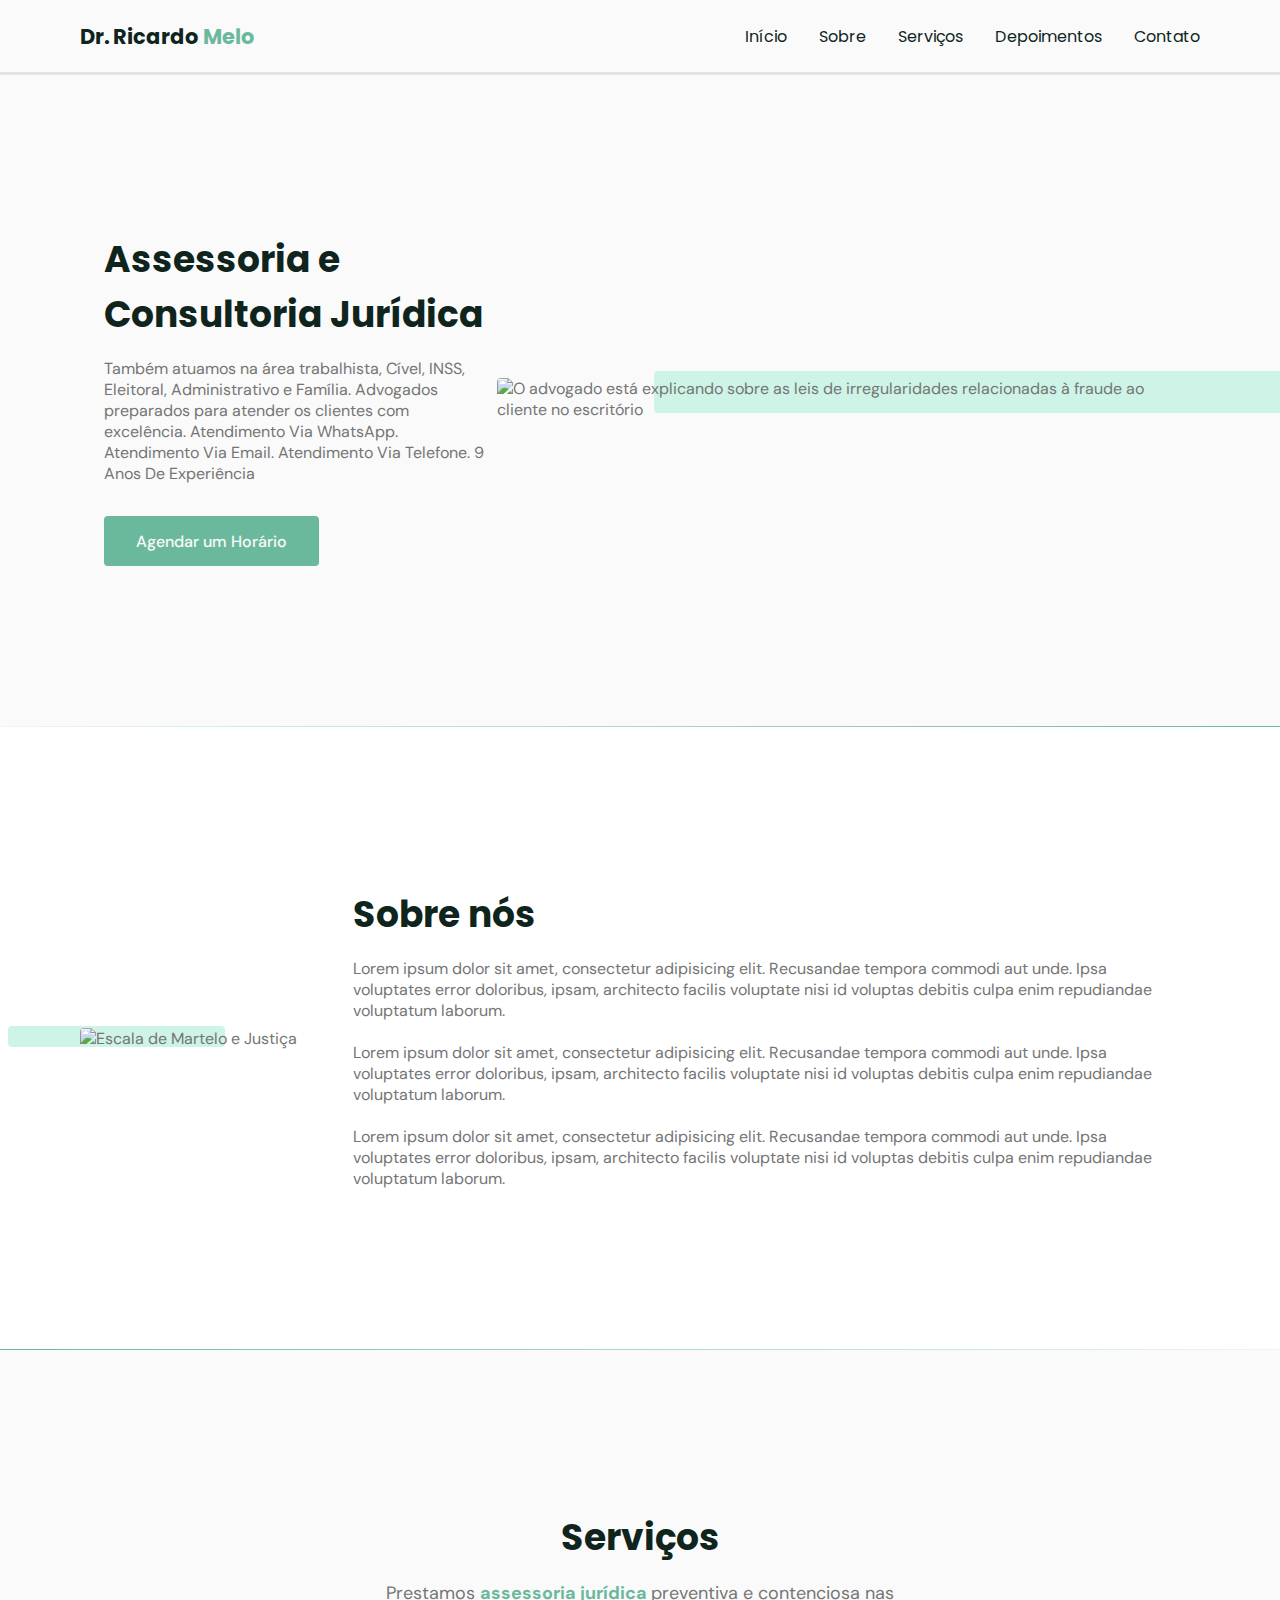
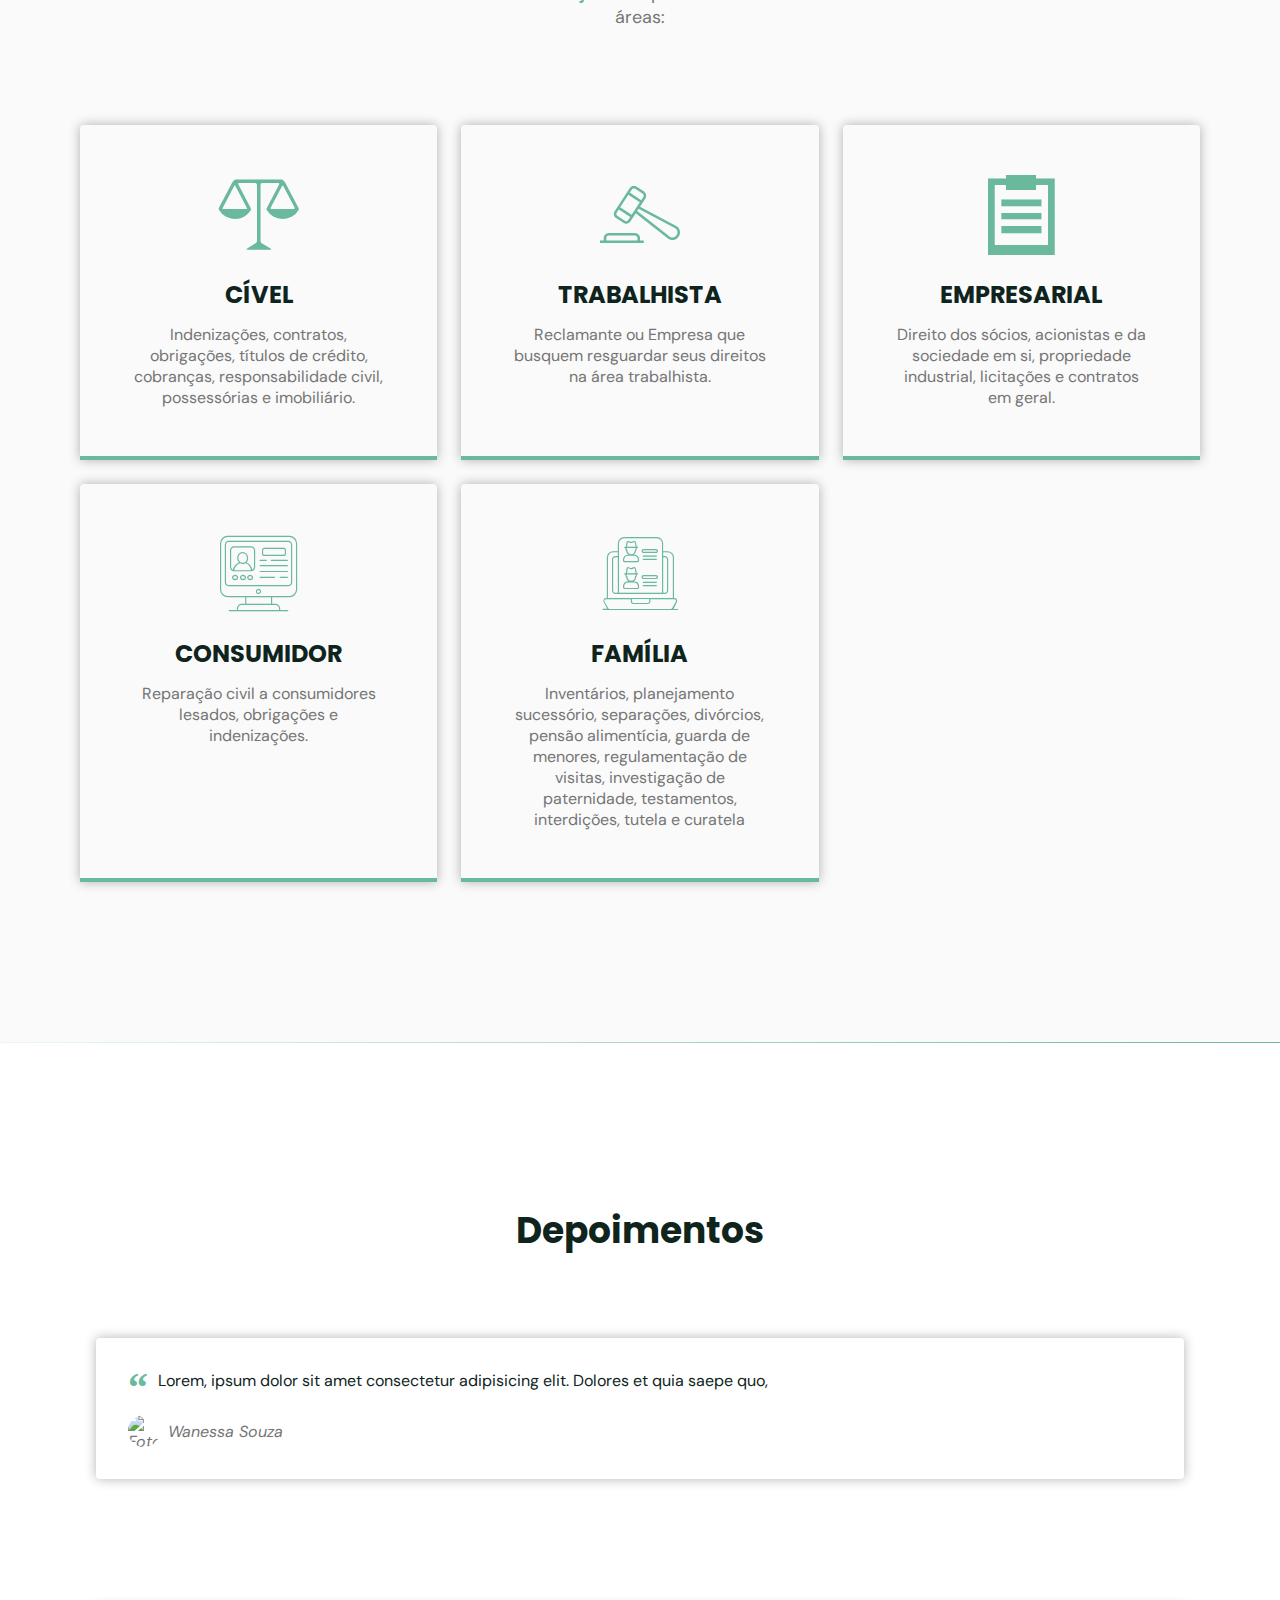
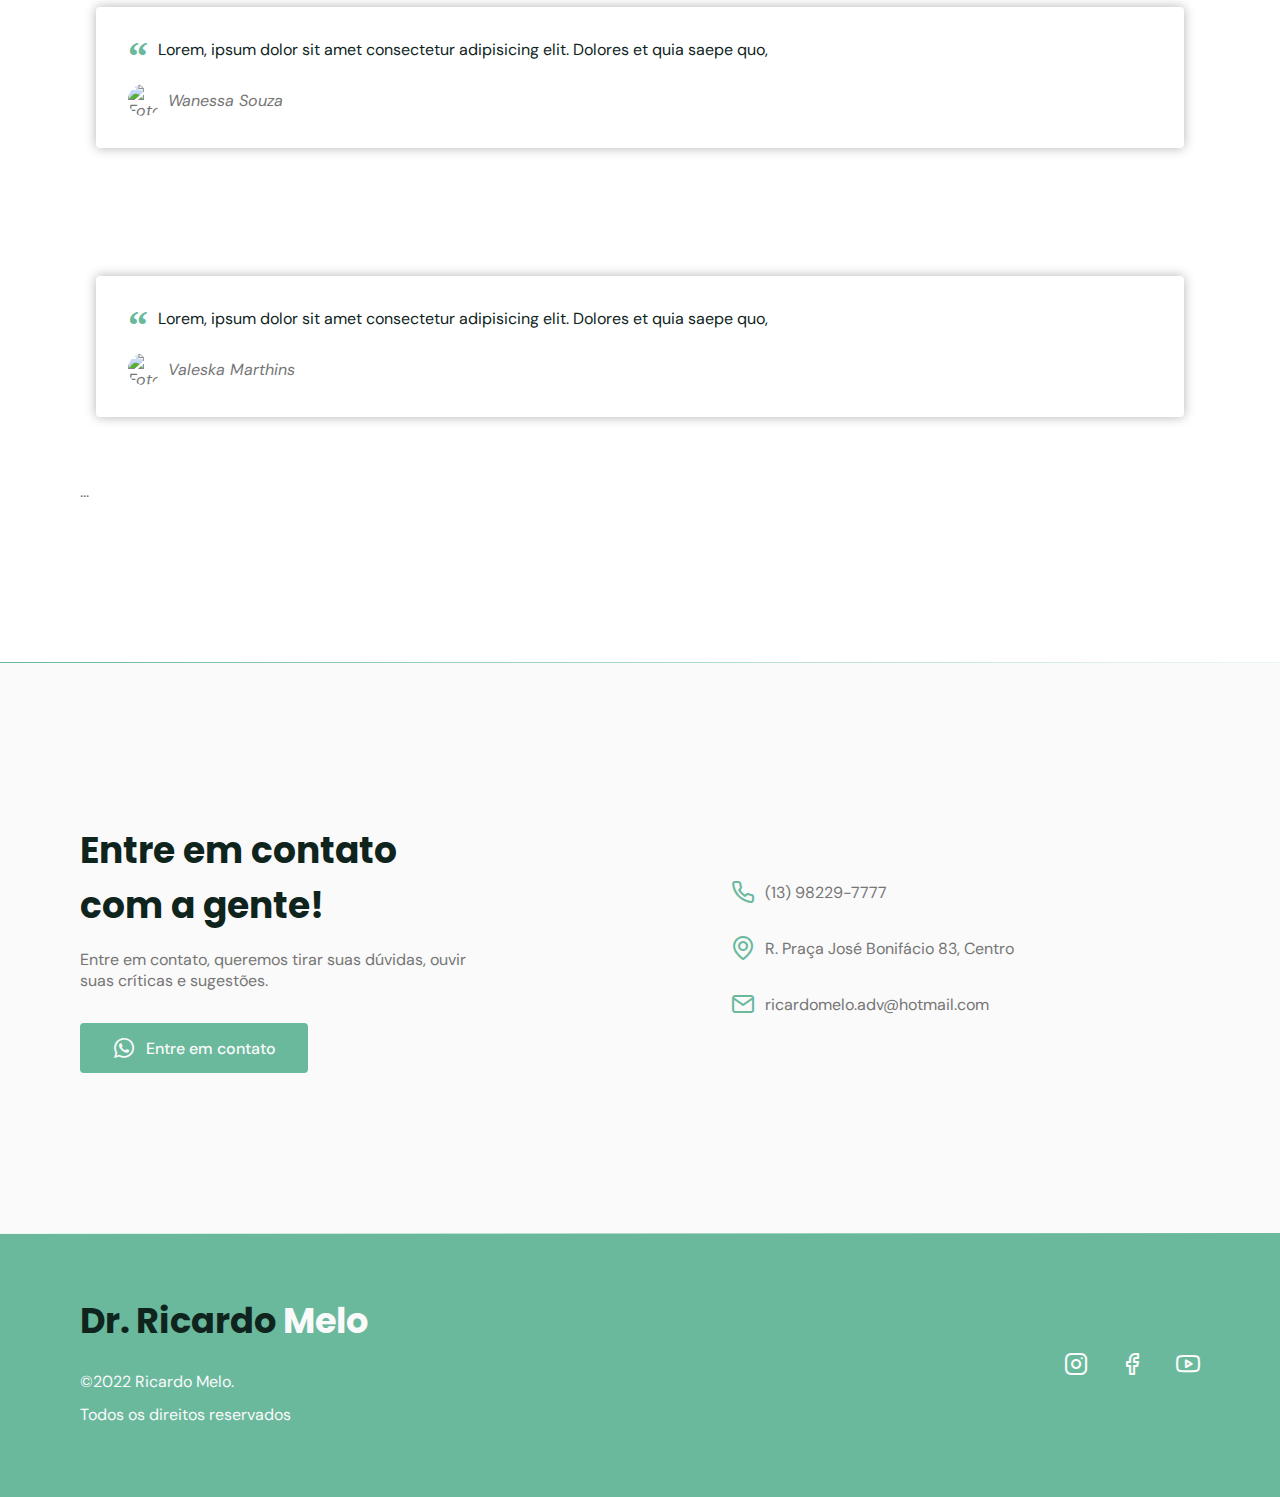
==== index.html @ 59ff0653 "Add files via upload" ====
<!DOCTYPE html>
<html lang="pt_BR">
  <head>
    <!-- PAGE INFO-->
    <meta charset="UTF-8" />
    <meta name="viewport" content="width=device-width, initial-scale=1.0" />
    <title>OriginSix</title>

    <!-- Icones-->
    <link rel="stylesheet" href="assets/fonts/style.css" />
    <!-- Swiper -->
    <link
      rel="stylesheet"
      href="https://unpkg.com/swiper@7/swiper-bundle.min.css"
    />

    <!-- STYLES-->
    <link rel="stylesheet" href="style.css" />

    <link rel="preconnect" href="https://fonts.googleapis.com" />
    <link rel="preconnect" href="https://fonts.gstatic.com" crossorigin />
    <link
      href="https://fonts.googleapis.com/css2?family=DM+Sans:wght@400;500;700&family=Poppins:wght@400;500;700&display=swap"
      rel="stylesheet"
    />
  </head>
  <body>
    <header id="header">
      <nav class="container">
        <a class="logo" href="#">Dr. Ricardo <span>Melo</span></a>

        <!-- Menu -->
        <div class="menu">
          <ul class="grid">
            <li><a class="title" href="#home">Início</a></li>
            <li><a class="title" href="#about">Sobre</a></li>
            <li><a class="title" href="#services">Serviços</a></li>
            <li><a class="title" href="#testimonials">Depoimentos</a></li>
            <li><a class="title" href="#contact">Contato</a></li>
          </ul>
        </div>
        <!-- /Menu -->
        <div class="toggle icon-menu"></div>
        <div class="toggle icon-close"></div>
      </nav>
    </header>

    <main>
      <!-- Home -->
      <section class="section" id="home">
        <div class="container grid">
          <div class="image">
            <img
              src="https://media.istockphoto.com/photos/lawyer-is-explaining-about-the-wrongdoing-laws-regarding-fraud-to-the-picture-id1277950504?b=1&k=20&m=1277950504&s=170667a&w=0&h=xmMna4esk3CGKFBbonKk7Xn38LrUFJ-baPp6uawPM3c="
              alt="O advogado está explicando sobre as leis de irregularidades relacionadas à fraude ao cliente no escritório"
            />
          </div>

          <div class="text">
            <h2 class="title">Assessoria e Consultoria Jurídica</h2>

            <p>
              Também atuamos na área trabalhista, Cível, INSS, Eleitoral,
              Administrativo e Família. Advogados preparados para atender os
              clientes com excelência. Atendimento Via WhatsApp. Atendimento Via
              Email. Atendimento Via Telefone. 9 Anos De Experiência
            </p>
            <a class="button" href="#">Agendar um Horário</a>
          </div>
        </div>
      </section>
      <div class="divider-1"></div>

      <!-- About -->
      <section class="section" id="about">
        <div class="container grid">
          <!-- .image+.text>h2.title+p*3-->
          <div class="image">
            <img
              src="https://media.istockphoto.com/photos/gavel-and-justice-scale-picture-id1294453859?b=1&k=20&m=1294453859&s=170667a&w=0&h=z0QjssxChntu-RgAKOS6O7OZZZ8gpH-h8ZsOAzASROI="
              alt="Escala de Martelo e Justiça"
            />
          </div>
          <div class="text">
            <h2 class="title">Sobre nós</h2>
            <p>
              Lorem ipsum dolor sit amet, consectetur adipisicing elit.
              Recusandae tempora commodi aut unde. Ipsa voluptates error
              doloribus, ipsam, architecto facilis voluptate nisi id voluptas
              debitis culpa enim repudiandae voluptatum laborum.
            </p>

            <br />
            <p>
              Lorem ipsum dolor sit amet, consectetur adipisicing elit.
              Recusandae tempora commodi aut unde. Ipsa voluptates error
              doloribus, ipsam, architecto facilis voluptate nisi id voluptas
              debitis culpa enim repudiandae voluptatum laborum.
            </p>
            <br />
            <p>
              Lorem ipsum dolor sit amet, consectetur adipisicing elit.
              Recusandae tempora commodi aut unde. Ipsa voluptates error
              doloribus, ipsam, architecto facilis voluptate nisi id voluptas
              debitis culpa enim repudiandae voluptatum laborum.
            </p>
          </div>
        </div>
      </section>
      <div class="divider-2"></div>

      <!-- Services -->
      <section class="section" id="services">
        <div class="container grid">
          <header>
            <h2 class="title">Serviços</h2>

            <p class="subtitle">
              Prestamos <strong> assessoria jurídica </strong>
              preventiva e contenciosa nas áreas:
            </p>
          </header>
          <div class="cards grid">
            <div class="card">
              <i class="icon-lawyer_judge_justice_law_legal_icon"></i>
              <h3 class="title">CÍVEL</h3>
              <p>
                Indenizações, contratos, obrigações, títulos de crédito,
                cobranças, responsabilidade civil, possessórias e imobiliário.
              </p>
            </div>

            <div class="card">
              <i class="icon-bid_analysis_business_finance_law_icon"></i>
              <h3 class="title">TRABALHISTA</h3>
              <p>
                Reclamante ou Empresa que busquem resguardar seus direitos na
                área trabalhista.
              </p>
            </div>
            <div class="card">
              <i class="icon-canon_guideline_law_order_regulation_icon"></i>
              <h3 class="title">EMPRESARIAL</h3>
              <p>
                Direito dos sócios, acionistas e da sociedade em si, propriedade
                industrial, licitações e contratos em geral.
              </p>
            </div>
            <div class="card">
              <i class="icon-monitor_desktop_lcd_icon"></i>
              <h3 class="title">CONSUMIDOR</h3>
              <p>
                Reparação civil a consumidores lesados, obrigações e
                indenizações.
              </p>
            </div>
            <div class="card">
              <i class="icon-print_printing_device_icon"></i>
              <h3 class="title">FAMÍLIA</h3>
              <p>
                Inventários, planejamento sucessório, separações, divórcios,
                pensão alimentícia, guarda de menores, regulamentação de
                visitas, investigação de paternidade, testamentos, interdições,
                tutela e curatela
              </p>
            </div>
          </div>
        </div>
      </section>
      <div class="divider-1"></div>

      <!-- Testimonials -->
      <section class="section" id="testimonials">
        <div class="container">
          <header>
            <h2 class="title">Depoimentos</h2>
          </header>

          <div class="testimonials swiper-container">
            <div class="swiper-wrapper">
              <!-- swiper-slide 1-->
              <div class="testimonial swiper-slide">
                <blockquote>
                  <p>
                    <span>&ldquo;</span>Lorem, ipsum dolor sit amet consectetur
                    adipisicing elit. Dolores et quia saepe quo,
                  </p>
                  <cite
                    ><img
                      src="https://randomuser.me/api/portraits/women/15.jpg"
                      alt="Foto da Wanessa Souza"
                    />Wanessa Souza</cite
                  >
                </blockquote>
              </div>
              <!-- swiper-slide 2-->
              <div class="testimonial swiper-slide">
                <blockquote>
                  <p>
                    <span>&ldquo;</span>Lorem, ipsum dolor sit amet consectetur
                    adipisicing elit. Dolores et quia saepe quo,
                  </p>
                  <cite
                    ><img
                      src="https://randomuser.me/api/portraits/women/20.jpg"
                      alt="Foto da Wanessa Souza"
                    />Wanessa Souza</cite
                  >
                </blockquote>
              </div>
              <!-- swiper-slide 3-->
              <div class="testimonial swiper-slide">
                <blockquote>
                  <p>
                    <span>&ldquo;</span>Lorem, ipsum dolor sit amet consectetur
                    adipisicing elit. Dolores et quia saepe quo,
                  </p>
                  <cite
                    ><img
                      src="https://randomuser.me/api/portraits/women/88.jpg"
                      alt="Foto da Valeska Marthins"
                    />Valeska Marthins</cite
                  >
                </blockquote>
              </div>
            </div>
            <!-- swiper-pagination-->
            <div class="swiper-pagination">...</div>
          </div>
        </div>
      </section>
      <div class="divider-2"></div>

      <!-- Contact -->
      <section class="section" id="contact">
        <div class="container grid">
          <div class="text">
            <h2 class="title">Entre em contato com a gente!</h2>
            <p>
              Entre em contato, queremos tirar suas dúvidas, ouvir suas críticas
              e sugestões.
            </p>
            <a
              href="https://api.whatsapp.com/send?phone=+5513982297777&text=Oi! Gostaria de agendar um horário"
              class="button"
              target="_blank"
            >
              <i class="icon-whatsapp"></i>Entre em contato</a
            >
          </div>

          <div class="links">
            <ul class="grid">
              <li><i class="icon-phone"></i>(13) 98229-7777</li>
              <li>
                <i class="icon-map-pin"></i>R. Praça José Bonifácio 83, Centro
              </li>
              <li><i class="icon-mail"></i>ricardomelo.adv@hotmail.com</li>
            </ul>
          </div>
        </div>
      </section>
      <div class="divider-1"></div>
    </main>
    <footer class="section">
      <div class="container grid">
        <!-- brand -->
        <div class="brand">
          <a class="logo logo-alt" href="#home"
            >Dr. Ricardo <span>Melo</span></a
          >
          <p>©2022 Ricardo Melo.</p>
          <p>Todos os direitos reservados</p>
        </div>

        <!-- social -->
        <div class="social grid">
          <a href="https://www.instagram.com" target="_brank"
            ><i class="icon-instagram"></i></a
          ><a href="https://www.facebook.com" target="_brank"
            ><i class="icon-facebook"></i></a
          ><a href="https://www.youtube.com" target="_brank"
            ><i class="icon-youtube"></i
          ></a>
        </div>
      </div>
    </footer>

    <a href="#home" class="back-to-top"><i class="icon-map-pin"></i></a>

    <!-- Swiper js-->
    <script src="https://unpkg.com/swiper@7/swiper-bundle.min.js"></script>
    <!-- Scrollreveal js-->
    <script src="https://unpkg.com/scrollreveal"></script>
    <!-- Main.js -->
    <script src="main.js"></script>
  </body>
</html>
---- assets/fonts/style.css ----
@font-face {
  font-family: 'icomoon';
  src:  url('fonts/icomoon.eot?lznzy4');
  src:  url('fonts/icomoon.eot?lznzy4#iefix') format('embedded-opentype'),
    url('fonts/icomoon.ttf?lznzy4') format('truetype'),
    url('fonts/icomoon.woff?lznzy4') format('woff'),
    url('fonts/icomoon.svg?lznzy4#icomoon') format('svg');
  font-weight: normal;
  font-style: normal;
  font-display: block;
}

[class^="icon-"], [class*=" icon-"] {
  /* use !important to prevent issues with browser extensions that change fonts */
  font-family: 'icomoon' !important;
  speak: never;
  font-style: normal;
  font-weight: normal;
  font-variant: normal;
  text-transform: none;
  line-height: 1;

  /* Better Font Rendering =========== */
  -webkit-font-smoothing: antialiased;
  -moz-osx-font-smoothing: grayscale;
}

.icon-phone:before {
  content: "\e900";
}
.icon-lawyer_judge_justice_law_legal_icon:before {
  content: "\e901";
}
.icon-bid_analysis_business_finance_law_icon:before {
  content: "\e902";
}
.icon-canon_guideline_law_order_regulation_icon:before {
  content: "\e903";
}
.icon-monitor_desktop_lcd_icon:before {
  content: "\e904";
}
.icon-print_printing_device_icon:before {
  content: "\e905";
}
.icon-close:before {
  content: "\e906";
}
.icon-facebook:before {
  content: "\e907";
}
.icon-instagram:before {
  content: "\e908";
}
.icon-mail:before {
  content: "\e909";
}
.icon-map-pin:before {
  content: "\e90a";
}
.icon-menu:before {
  content: "\e90b";
}
.icon-whatsapp:before {
  content: "\e90c";
}
.icon-youtube:before {
  content: "\e90d";
}
---- style.css ----
/*=================== RESET =====================*/
* {
  margin: 0;
  padding: 0;
  box-sizing: border-box;
}
ul {
  list-style: none;
}

a {
  text-decoration: none;
}

img {
  width: 100%;
  height: auto;
}

/*===================Variables =====================*/
:root {
  --header-height: 4.5rem;

  /* colors */
  --hue: 159;
  /* HSL color mode */
  --base-color: hsl(var(--hue) 36% 57%);
  --base-color-second: hsl(var(--hue) 65% 88%);
  --base-color-alt: hsl(var(--hue) 57% 53%);
  --title-color: hsl(var(--hue) 41% 10%);
  --text-color: hsl(0 0% 46%);
  --text-color-light: hsl(0 0% 98%);
  --body-color: hsl(0 0% 98%);
  /* Fonts */
  --title-font-size: 1.875rem;
  --subtitle-font-size: 1rem;
  --title-font: 'Poppins', sans-serif;
  --body-font: 'Dm Sans', sans-serif;
}

/*=================== BASE =====================*/
html {
  scroll-behavior: smooth;
}

body {
  font: 400 1rem var(--body-font);
  background: var(--body-color);
  color: var(--text-color);
  -webkit-font-smoothing: antialiased;
}

.title {
  font: 700 var(--title-font-size) var(--title-font);
  color: var(--title-color);
  -webkit-font-smoothing: auto;
}

.button {
  background-color: var(--base-color);
  color: var(--text-color-light);
  height: 3.5rem;
  display: inline-flex;
  align-items: center;
  padding: 0 2rem;
  border-radius: 0.25rem;
  font: 500 1rem var(--body-font);
  transition: background 0.3s;
}

.button:hover {
  background: var(--base-color-alt);
}

.divider-1 {
  height: 1px;
  background: linear-gradient(
    270deg,
    hsla(var(--hue), 36%, 57%, 1),
    hsla(var(--hue), 65%, 88%, 0.34)
  );
}

.divider-2 {
  height: 1px;
  background: linear-gradient(
    270deg,
    hsla(var(--hue), 65%, 88%, 0.34),
    hsla(var(--hue), 36%, 57%, 1)
  );
}

/*=================== LAYOUT =====================*/
.container {
  margin-left: 1.5rem;
  margin-right: 1.5rem;
}

.grid {
  display: grid;
  gap: 2rem;
}

.section {
  padding: calc(5rem + var(--header-height)) 0;
}

.section .title {
  margin-bottom: 1rem;
}

.section .subtitle {
  font-size: var(--subtitle-font-size);
}

.section header {
  margin-bottom: 4rem;
}

.section header strong {
  color: var(--base-color);
}

#header {
  border-bottom: 3px solid #e4e4e4;
  margin-bottom: 2rem;
  display: flex;
  width: 100%;
  top: 0;
  left: 0;

  position: fixed;
  z-index: 100;
  background-color: var(--body-color);
}

#header.scroll {
  transition: 0.3s;
  /* background: var(--base-color);*/
  box-shadow: 1px 1px 12px rgba(0, 0, 0, 0.3);
}
/*
#header.scroll .logo span {
  color: white;
}
#header.scroll .icon-menu {
  color: white;
} */

/*=================== LOGO =====================*/
.logo {
  font: 700 1.31rem var(--title-font);
  color: var(--title-color);
}

.logo span {
  color: var(--base-color);
}

.logo-alt span {
  color: var(--body-color);
}

/*=================== NAVEGATION =====================*/
nav {
  height: var(--header-height);
  display: flex;
  align-items: center;
  justify-content: space-between;
  width: 100%;
}

nav ul li {
  text-align: center;
}

nav ul li a {
  transition: color 0.2s;
  position: relative;
}

nav ul li a:hover,
nav ul li a.active {
  color: var(--base-color);
}

nav ul li a::after {
  content: '';
  width: 0%;
  height: 2px;

  background: var(--base-color);
  position: absolute;
  left: 0;
  bottom: -1.5rem;
  transition: width 0.2s;
}

nav ul li a:hover::after,
nav ul li a.active::after {
  width: 100%;
}

nav .menu {
  opacity: 0;
  visibility: hidden;
  top: -20rem;
  transition: 0.2s;
}

nav .menu ul {
  display: none;
}

/* ==== mostrar menu */
nav.show .menu {
  opacity: 1;
  visibility: visible;

  background: var(--body-color);

  height: 100vh;
  width: 100vw;

  position: fixed;
  top: 0;
  left: 0;
  display: grid;
  place-content: center;
}

nav.show .menu ul {
  display: grid;
}

nav.show ul.grid {
  gap: 4rem;
}

/* ==== toggle Menu ====*/

.toggle {
  color: var(--base-color);
  font-size: 1.5rem;
  cursor: pointer;
}

nav .icon-close {
  visibility: hidden;
  opacity: 0;

  position: absolute;
  top: -1.5rem;
  right: 1.5rem;
  transition: 0.2s;
}

nav.show div.icon-close {
  visibility: visible;
  opacity: 1;
  top: 1.5rem;
}

/*=================== HOME =====================*/
#home {
  overflow: hidden;
}

#home .container {
  margin: 0;
}

#home .image {
  position: relative;
}

#home .image::before {
  content: '';
  height: 100%;
  width: 100%;
  background: var(--base-color-second);
  position: absolute;
  top: -16.8%;
  left: 16.8%;
  z-index: 0;
}

#home .image img {
  position: relative;
  right: 2.93rem;
}
#home .image img,
#home .image::before {
  border-radius: 0.25rem;
}
#home .text {
  margin-left: 1.5rem;
  margin-right: 1.5rem;
  text-align: center;
}

#home .text h1 {
  margin-bottom: 1rem;
}
#home .text p {
  margin-bottom: 2rem;
  max-width: 100%;
}

/*=================== About =====================*/
#about {
  background: white;
}

#about .container {
  margin: 0;
}

#about .image {
  position: relative;
}

#about .image::before {
  content: '';
  height: 100%;
  width: 100%;
  background: var(--base-color-second);
  position: absolute;
  top: -8.3%;
  left: -33%;
  z-index: 0;
}

#about .image img {
  position: relative;
}
#about .image img,
#about .image::before {
  border-radius: 0.25rem;
}
#about .text {
  margin-left: 1.5rem;
  margin-right: 1.5rem;
}

/*=================== SERVICES =====================*/

.cards.grid {
  gap: 1.5rem;
}

.card {
  padding: 3.625rem 2rem;
  box-shadow: 0px 0px 12px rgba(0, 0, 0, 0.3);
  border-bottom: 0.25rem solid var(--base-color);
  border-radius: 0.25rem 0.25rem 0 0;
  text-align: center;
}

.card i {
  display: block;
  margin-bottom: 1.5rem;
  font-size: 5rem;
  color: var(--base-color);
}

.card .title {
  font-size: 1.5rem;
  margin-bottom: 0.75rem;
}

/*=================== TESTIMONIALS =====================*/
#testimonials {
  background: white;
}

#testimonials .container {
  margin-left: 0;
  margin-right: 0;
}

#testimonials header {
  margin-left: 1.5rem;
  margin-right: 1.5rem;
  margin-bottom: 0;
}

#testimonials blockquote {
  padding: 2rem;
  box-shadow: 0px 0px 12px rgba(0, 0, 0, 0.3);
  border-radius: 0.25rem;
}

#testimonials blockquote p {
  position: relative;
  text-indent: 1.873rem;
  margin-bottom: 1.5rem;
  color: var(--title-color);
}

#testimonials blockquote p span {
  font: 700 2.5rem serif;
  position: absolute;
  top: -0.375rem;
  left: -1.873rem;
  color: var(--base-color);
}

#testimonials cite {
  display: flex;
  align-items: center;
}

#testimonials cite img {
  width: 2rem;
  height: 2rem;
  object-fit: cover;
  clip-path: circle();
  margin-right: 0.5rem;
}

/* Swiper*/
.swiper-slide {
  height: auto;
  padding: 4rem 1rem;
}

.swiper-pagination {
}

.swiper-pagination-bullet {
  width: 0.75rem;
  height: 0.75rem;
}

.swiper-pagination-bullet-active {
  background: var(--base-color);
}

/*=================== CONTACTS =====================*/
#contact .grid {
  gap: 4rem;
}
#contact .text p {
  margin-bottom: 2rem;
}

#contact .button i,
#contact ul li i {
  font-size: 1.5rem;
  margin-right: 0.625rem;
}

#contact ul.grid {
  gap: 2rem;
}

#contact ul li {
  display: flex;
  align-items: center;
}

#contact ul li i {
  color: var(--base-color);
}

/*=================== FOOTER =====================*/
footer {
  background: var(--base-color);
}

footer.section {
  padding: 4rem 0;
}
footer .logo {
  display: inline-block;
  margin-bottom: 1.5rem;
}

footer .brand p {
  color: var(--text-color-light);
  margin-bottom: 0.75rem;
}

footer i {
  font-size: 1.5rem;
  color: var(--text-color-light);
}
footer .social {
  grid-auto-flow: column;
  width: fit-content;
}
footer .social a {
  display: inline-block;
  transition: 0.3s;
}

footer .social a:hover {
  transform: translateY(-8px);
}

/*=================== back-to-top =====================*/
.back-to-top {
  background: var(--base-color);
  position: fixed;
  right: 1rem;
  bottom: 3.5rem;

  padding: 0.5rem;
  color: var(--text-color-light);
  clip-path: circle();
  font-size: 1.5rem;

  line-height: 0;

  opacity: 0;
  visibility: hidden;
  transition: 0.3s;

  transform: translateY(100%);
}
.back-to-top.show {
  visibility: visible;
  opacity: 1;
  transform: translateY(0);
}
/* ============ MEDIA QUERIES============*/
/* extra large devices : 1200px>*/
@media (min-width: 1200px) {
  .container {
    max-width: 1120px;
    margin-left: auto;
    margin-right: auto;
  }

  .section {
    padding: 10rem 0;
  }

  .section header,
  #testimonials header {
    max-width: 32rem;
    text-align: center;
    margin-left: auto;
    margin-right: auto;
  }

  .button {
    height: 3.1256rem;
  }
  nav .menu {
    opacity: 1;
    visibility: visible;
    top: 0;
  }

  nav .menu ul {
    display: flex;
    gap: 2rem;
  }

  nav .menu ul li a.title {
    font: 400 1rem var(--title-font);
    -webkit-font-smoothing: antialiased;
  }

  nav .menu ul li a.title.active {
    font-weight: bold;
    -webkit-font-smoothing: auto;
  }

  nav .icon-menu {
    display: none;
  }
  /* ajustando home */
  main {
    margin-top: var(--header-height);
  }

  /* ajustando home */
  #home .image {
    order: 1;
  }
  #home .text {
    order: 0;
    max-width: 24rem;
    text-align: left;
  }
  #home .container {
    grid-auto-flow: column;
    justify-content: space-between;
    margin: 0 auto;
    align-items: center;
  }

  /* ajustando about */
  #about .container {
    margin: 0 auto;
    grid-auto-flow: column;
    justify-content: space-between;
    align-items: center;
  }

  /* ajustando services */
  .cards {
    grid-template-columns: 1fr 1fr 1fr;
  }

  .card {
    padding: 3rem;
  }

  /* ajudtando testimonials */
  #testimonials .container {
    margin-left: auto;
    margin-right: auto;
  }

  /* ajudtando Contact */
  #contact .container {
    grid-auto-flow: column;
    align-items: center;
  }

  #contact .text {
    max-width: 25rem;
  }

  footer.section {
    padding: 3.75rem 0;
  }

  footer .container {
    grid-auto-flow: column;
    align-items: center;
    justify-content: space-between;
  }

  footer .logo {
    font-size: 2.2rem;
  }
}
/*large devices: 1023px>*/

/*large devices: 992px>*/
@media (min-width: 992px) {
  :root {
    --title-font-size: 2.25rem;
    --subtitle-font-size: 1.125rem;
  }
}
/* medium devices: 767>*/
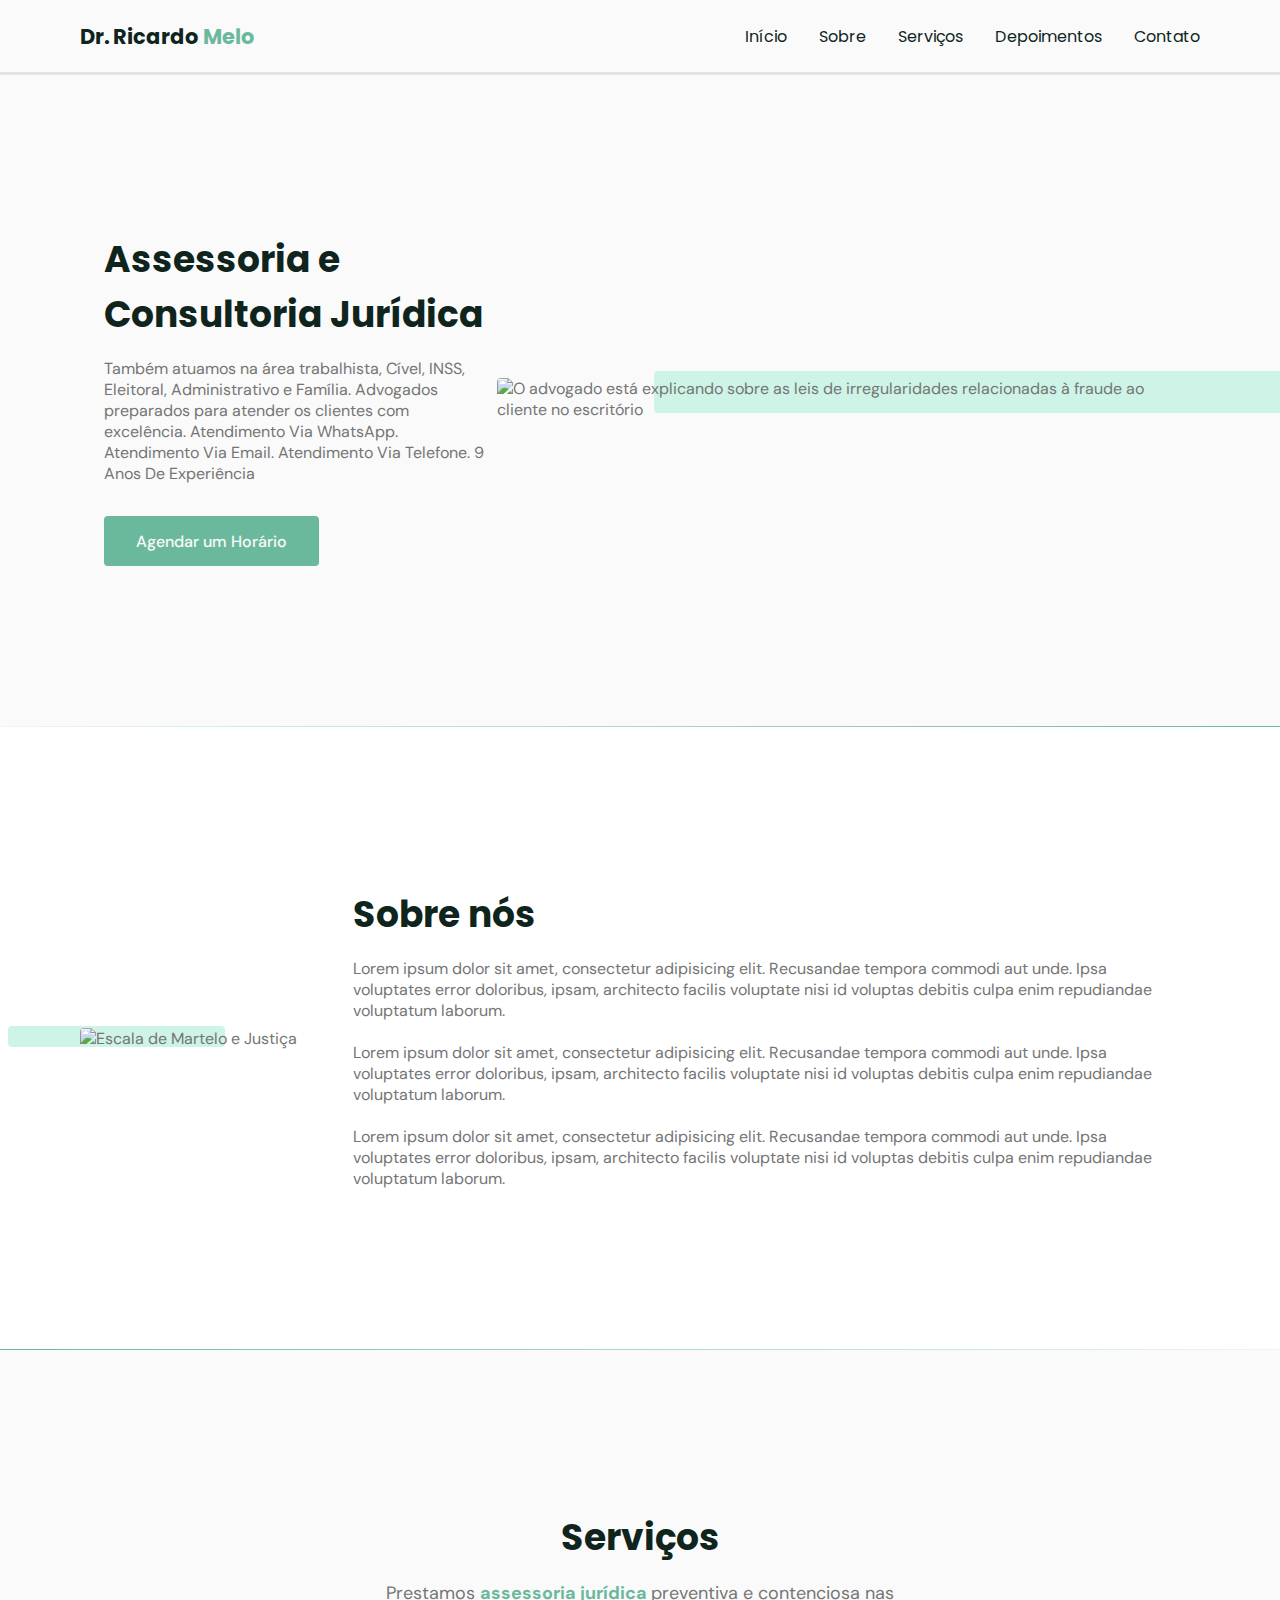
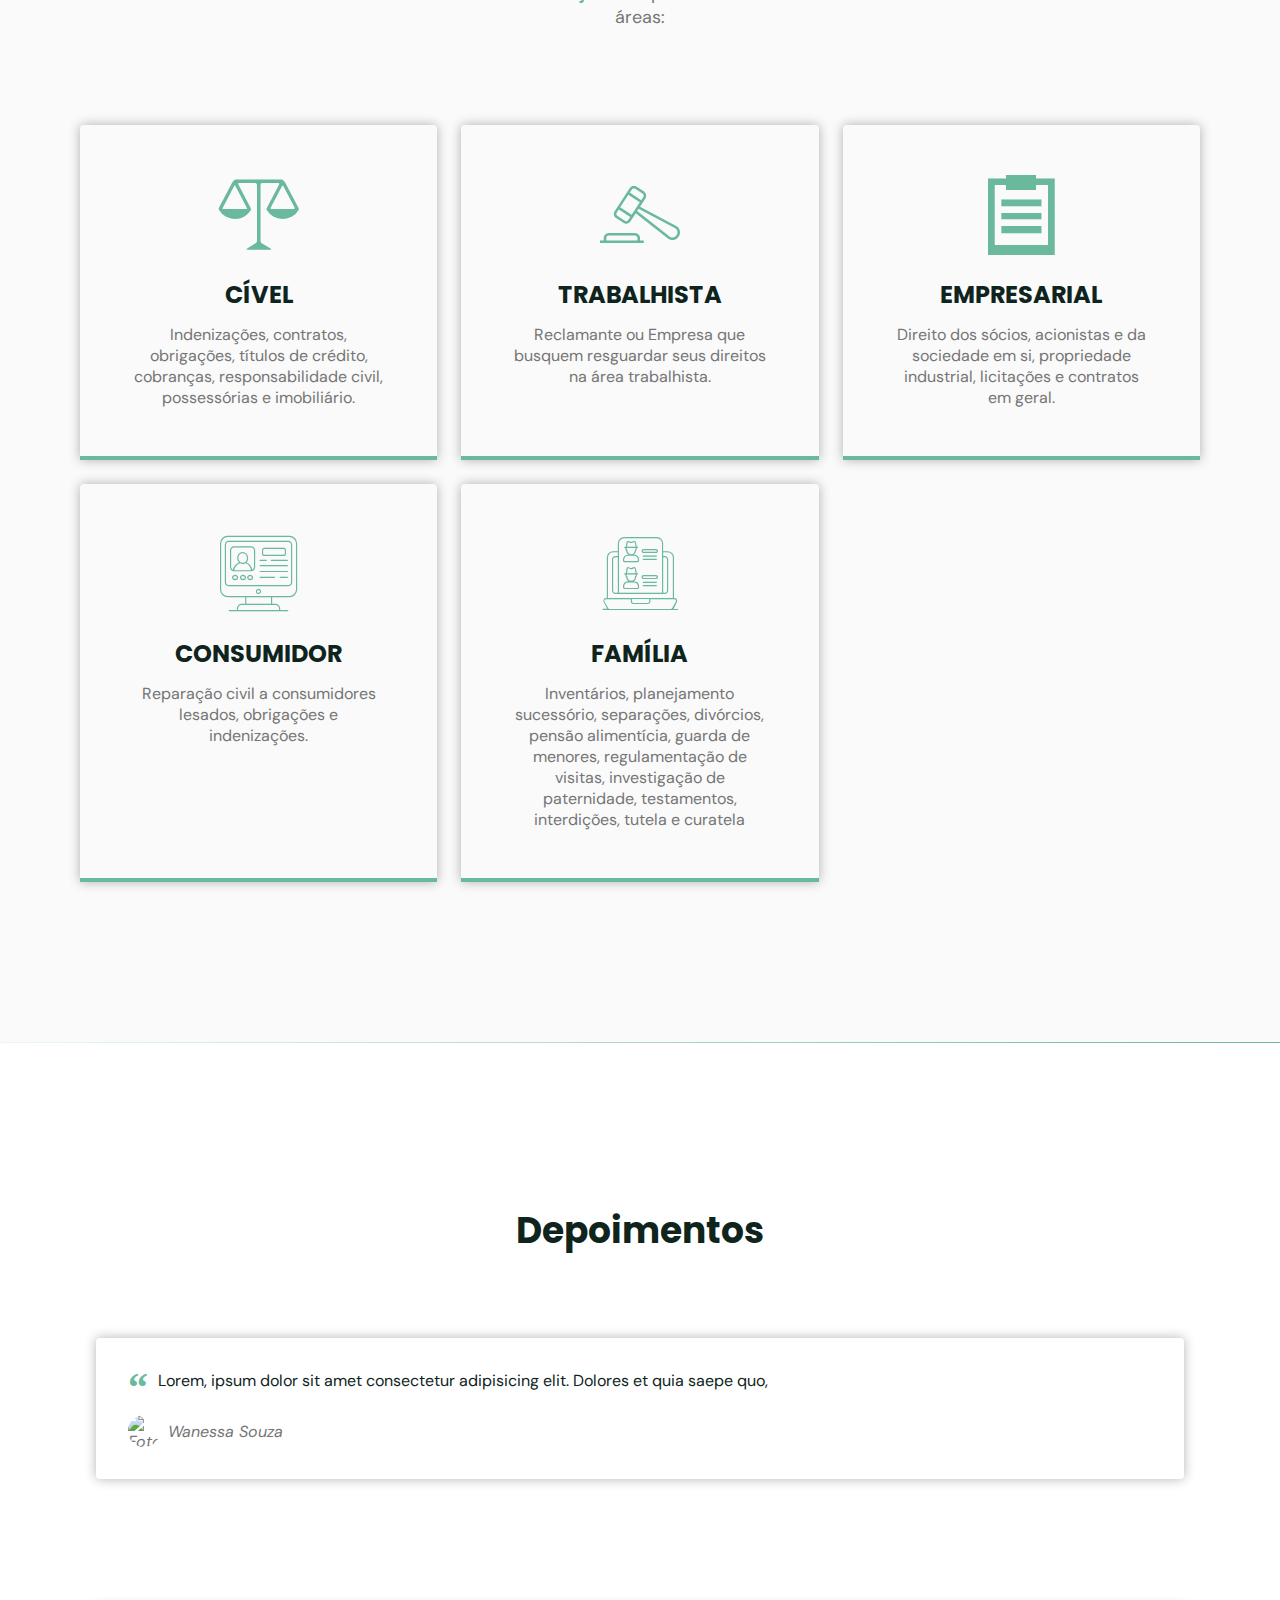
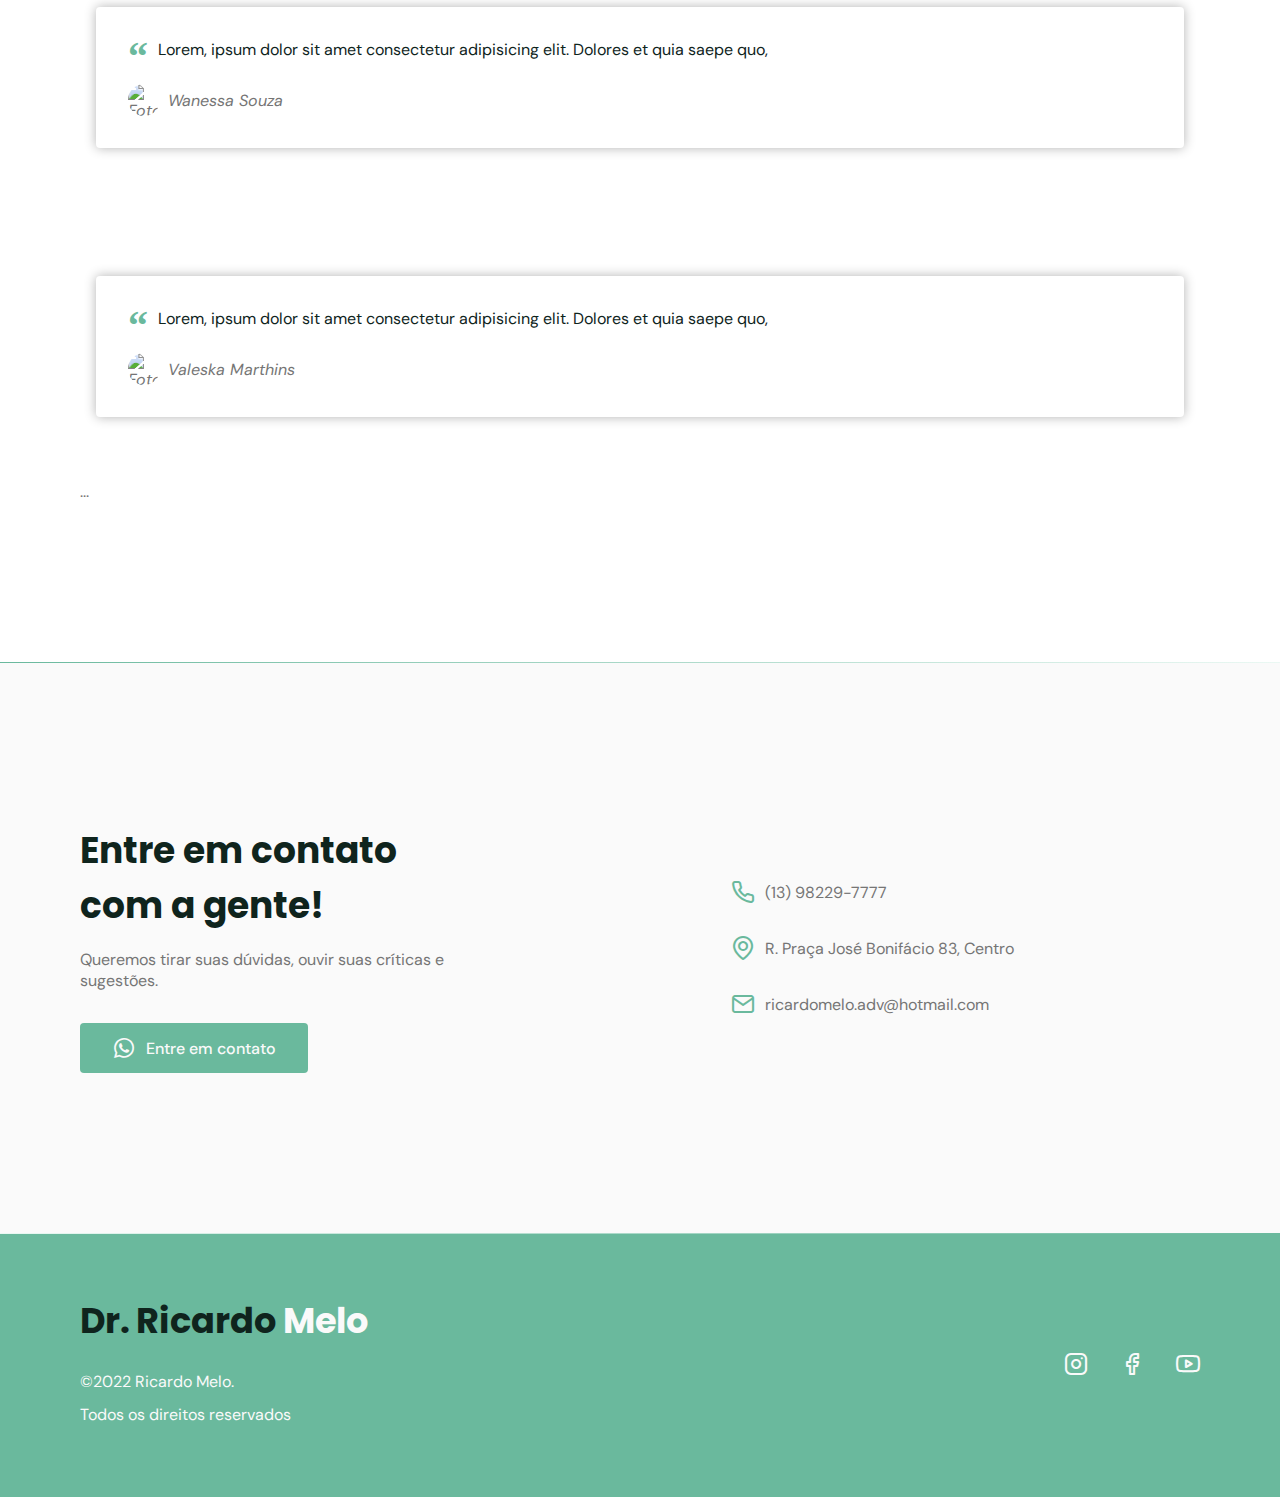
==== commit 482f0d9c: "Add files via upload" ====
--- a/index.html
+++ b/index.html
@@ -27,7 +27,7 @@
   <body>
     <header id="header">
       <nav class="container">
-        <a class="logo" href="#">Dr. Ricardo <span>Melo</span></a>
+        <a class="logo" href="#home">Dr. Ricardo <span>Melo</span></a>
 
         <!-- Menu -->
         <div class="menu">
@@ -65,7 +65,7 @@
               clientes com excelência. Atendimento Via WhatsApp. Atendimento Via
               Email. Atendimento Via Telefone. 9 Anos De Experiência
             </p>
-            <a class="button" href="#">Agendar um Horário</a>
+            <a class="button" href="#contact">Agendar um Horário</a>
           </div>
         </div>
       </section>
@@ -236,10 +236,7 @@
         <div class="container grid">
           <div class="text">
             <h2 class="title">Entre em contato com a gente!</h2>
-            <p>
-              Entre em contato, queremos tirar suas dúvidas, ouvir suas críticas
-              e sugestões.
-            </p>
+            <p>Queremos tirar suas dúvidas, ouvir suas críticas e sugestões.</p>
             <a
               href="https://api.whatsapp.com/send?phone=+5513982297777&text=Oi! Gostaria de agendar um horário"
               class="button"
--- a/style.css
+++ b/style.css
@@ -102,7 +102,10 @@
 }
 
 .section {
-  padding: calc(5rem + var(--header-height)) 0;
+  /* teste 
+padding: calc(5rem + var(--header-height)) 0;
+*/
+  padding: calc(1rem + var(--header-height)) 0;
 }
 
 .section .title {
@@ -122,15 +125,14 @@
 }
 
 #header {
+  position: fixed;
+  z-index: 1;
   border-bottom: 3px solid #e4e4e4;
   margin-bottom: 2rem;
   display: flex;
   width: 100%;
   top: 0;
   left: 0;
-
-  position: fixed;
-  z-index: 100;
   background-color: var(--body-color);
 }
 
@@ -227,6 +229,7 @@
   left: 0;
   display: grid;
   place-content: center;
+  z-index: 1; /* menu a cima dos elemento*/
 }
 
 nav.show .menu ul {
@@ -253,6 +256,7 @@
   top: -1.5rem;
   right: 1.5rem;
   transition: 0.2s;
+  z-index: 1; /* menu a cima dos elemento*/
 }
 
 nav.show div.icon-close {
@@ -503,7 +507,7 @@
 .back-to-top {
   background: var(--base-color);
   position: fixed;
-  right: 1rem;
+  /* teste right: 1rem;*/
   bottom: 3.5rem;
 
   padding: 0.5rem;
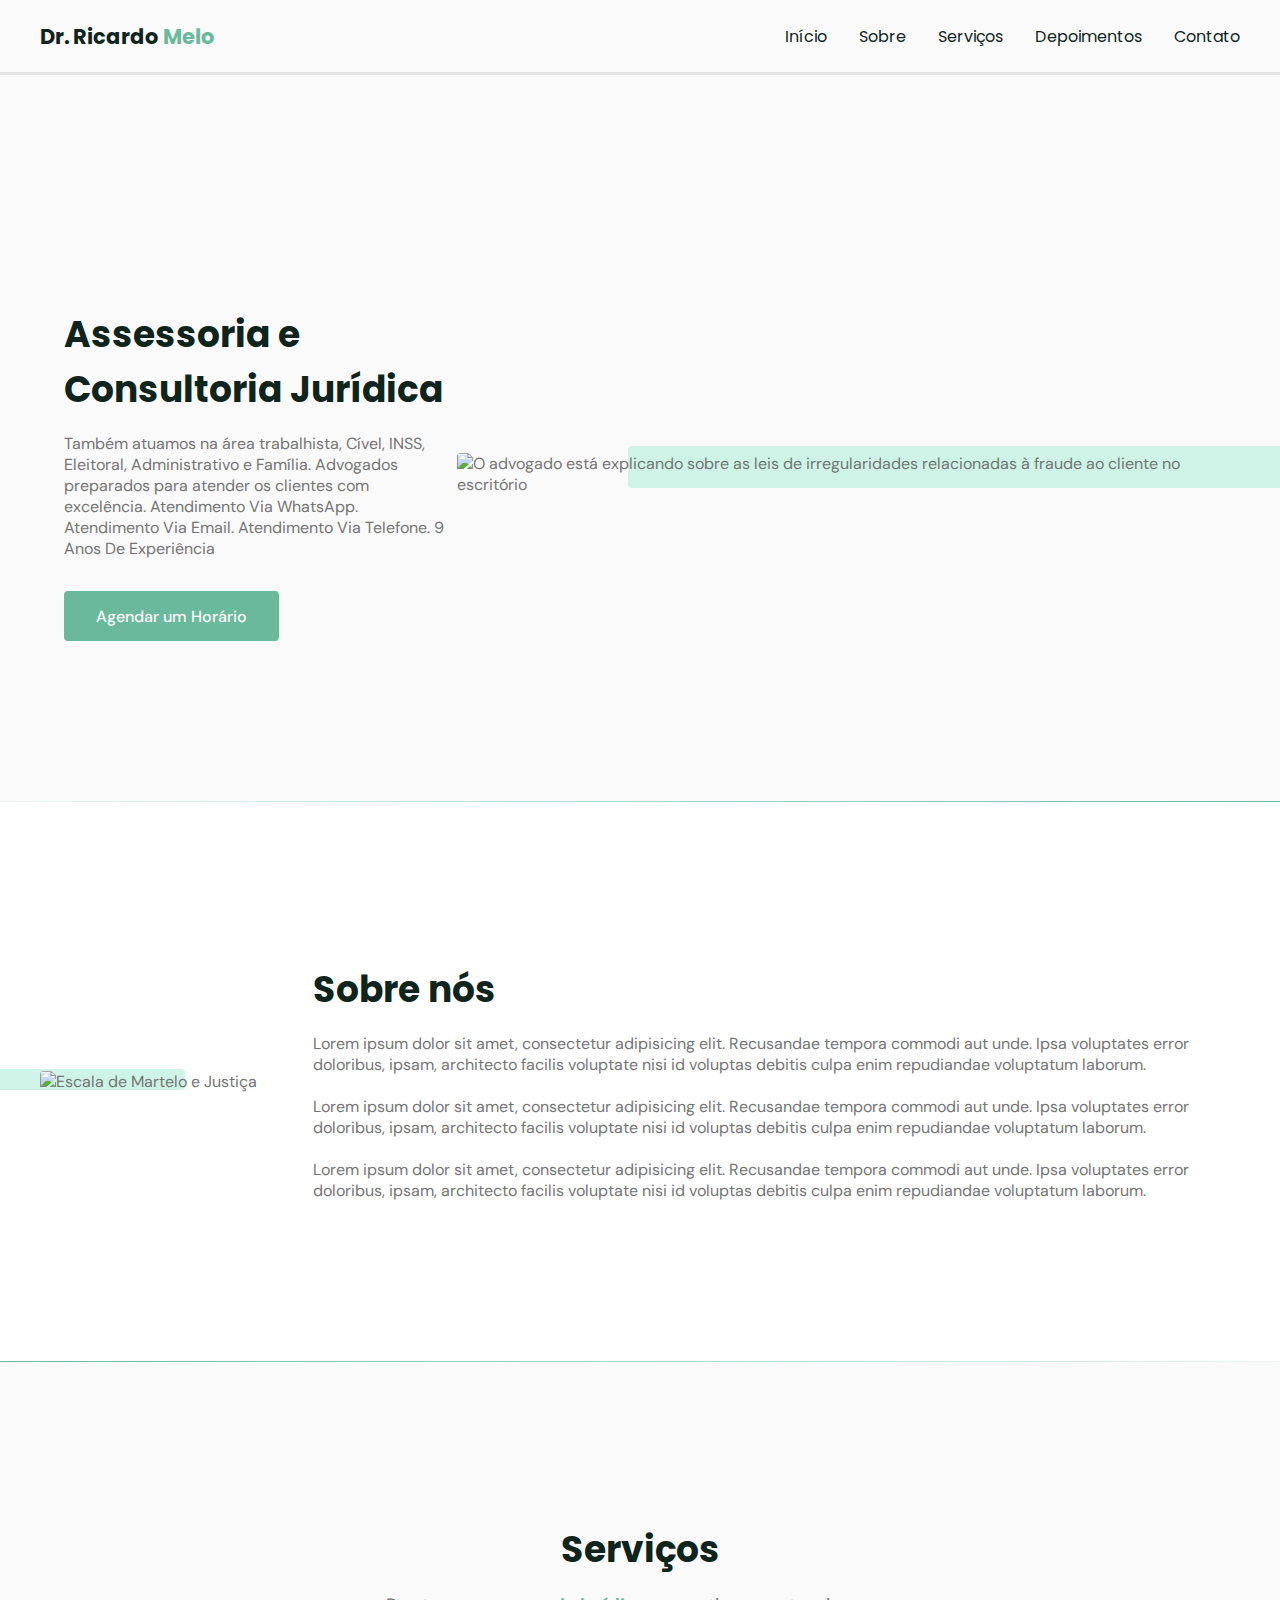
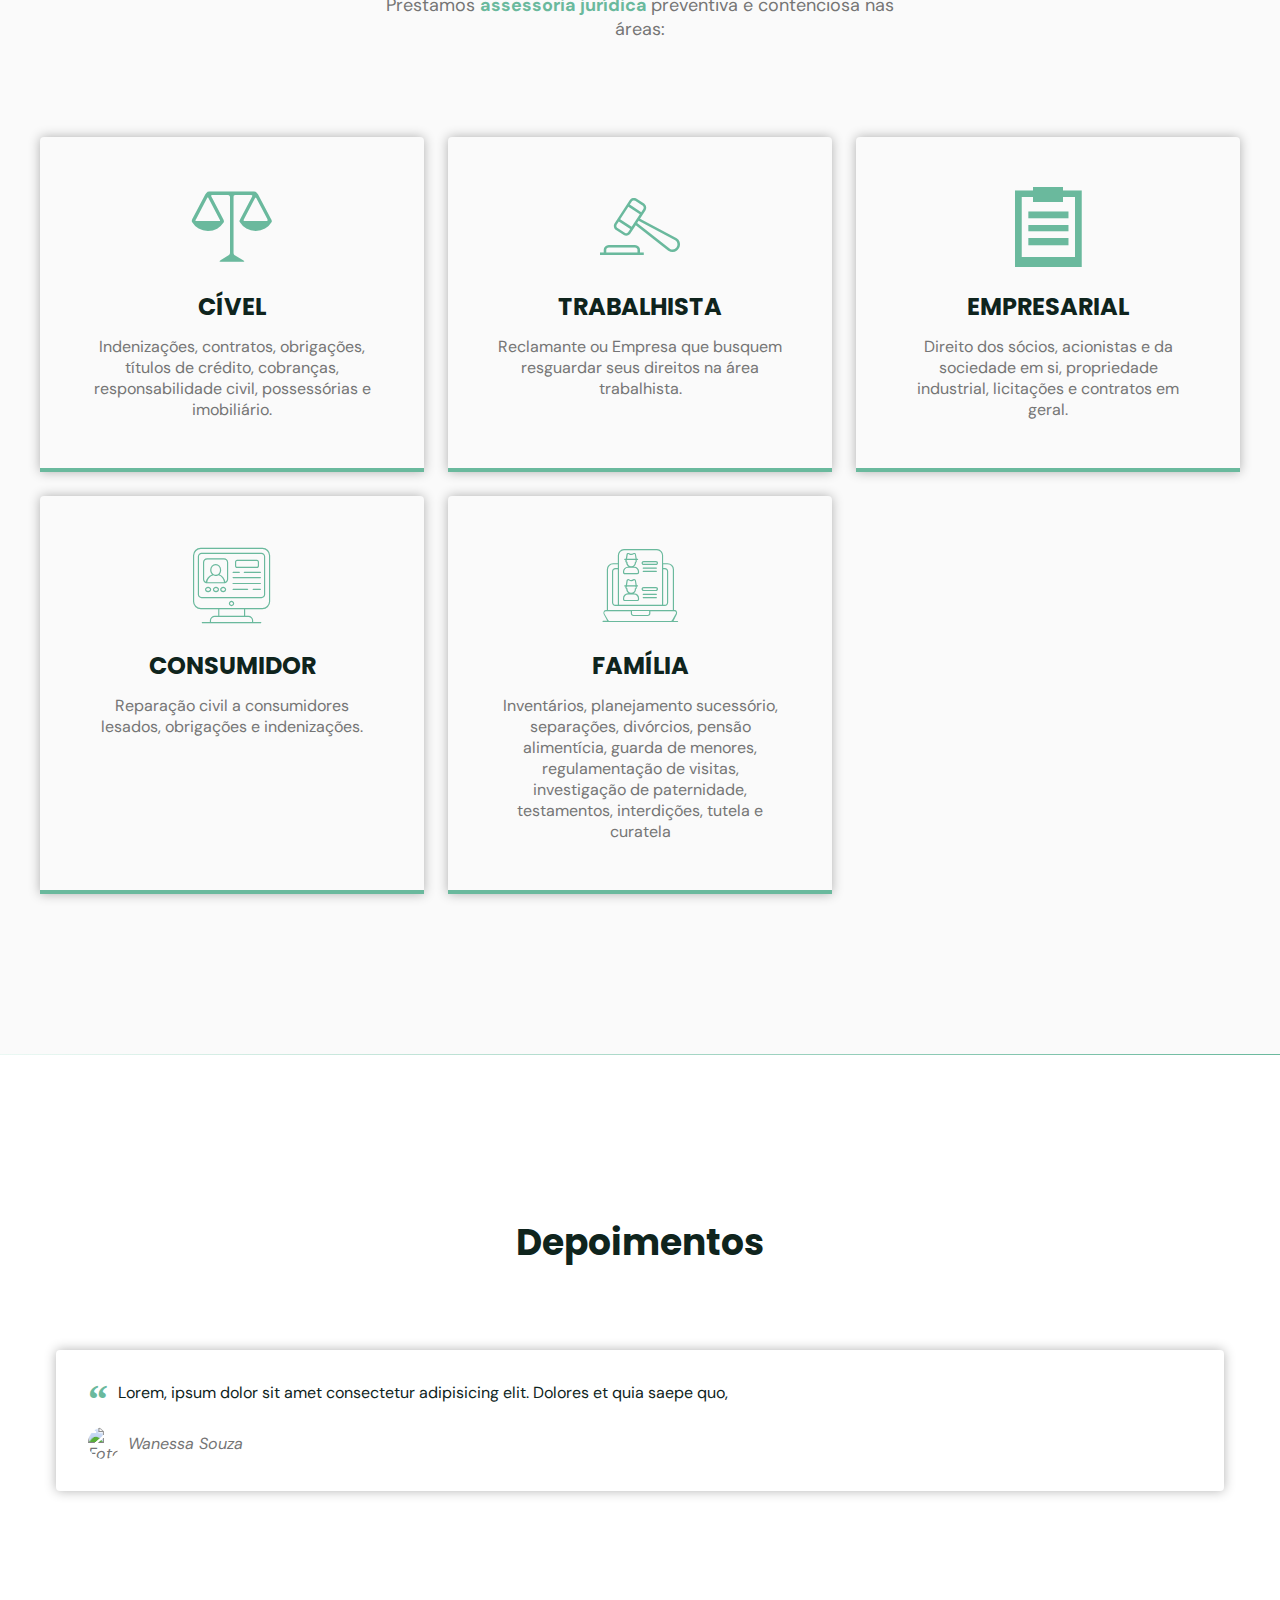
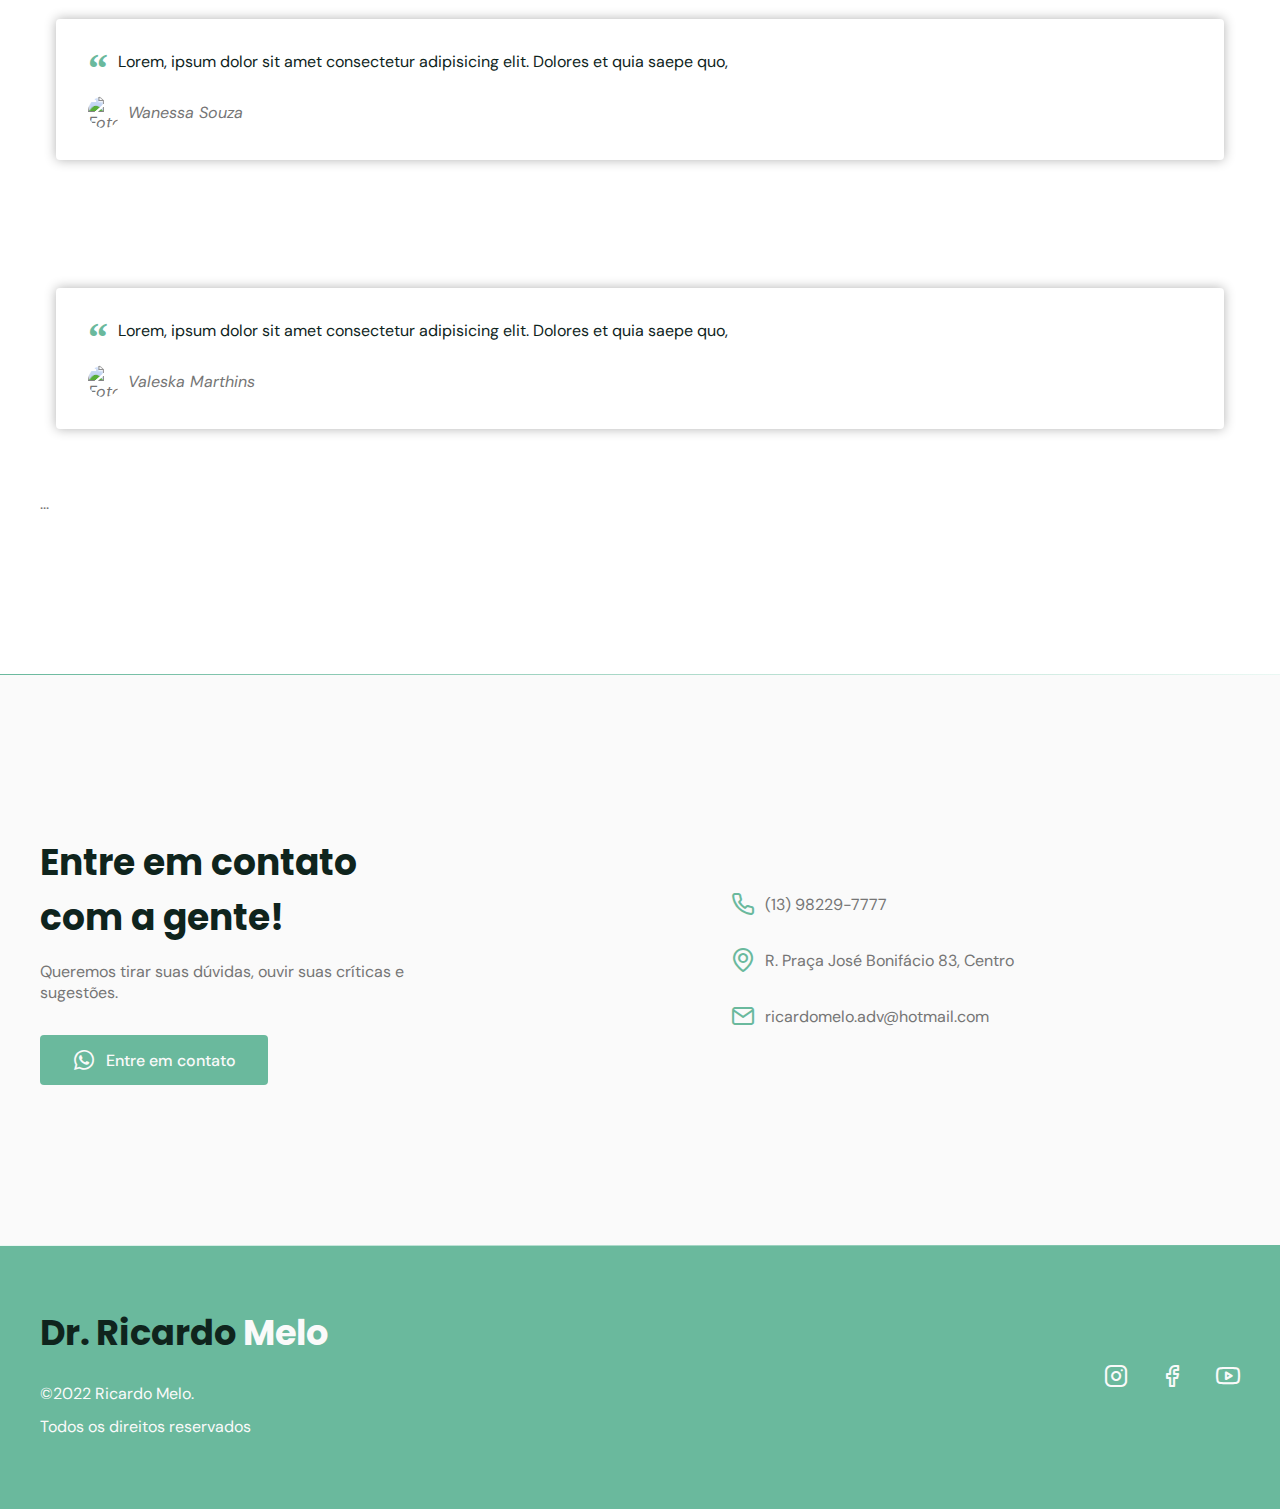
==== commit 3d43692e: "Add files via upload" ====
--- a/index.html
+++ b/index.html
@@ -26,7 +26,7 @@
   </head>
   <body>
     <header id="header">
-      <nav class="container">
+      <nav class="container grid">
         <a class="logo" href="#home">Dr. Ricardo <span>Melo</span></a>
 
         <!-- Menu -->
@@ -283,7 +283,7 @@
       </div>
     </footer>
 
-    <a href="#home" class="back-to-top"><i class="icon-map-pin"></i></a>
+    <a href="#header" class="back-to-top"><i class="icon-map-pin"></i></a>
 
     <!-- Swiper js-->
     <script src="https://unpkg.com/swiper@7/swiper-bundle.min.js"></script>
--- a/style.css
+++ b/style.css
@@ -123,7 +123,8 @@
 .section header strong {
   color: var(--base-color);
 }
-
+/*=========== HEADER ========*/
+/*
 #header {
   position: fixed;
   z-index: 1;
@@ -133,7 +134,19 @@
   width: 100%;
   top: 0;
   left: 0;
+
   background-color: var(--body-color);
+}
+teste
+*/
+#header {
+  background-color: var(--body-color);
+  border-bottom: 3px solid #e4e4e4;
+}
+
+#header.section {
+  position: fixed;
+  z-index: 1;
 }
 
 #header.scroll {
@@ -164,12 +177,12 @@
 }
 
 /*=================== NAVEGATION =====================*/
-nav {
+nav.container {
   height: var(--header-height);
   display: flex;
   align-items: center;
   justify-content: space-between;
-  width: 100%;
+  /* width: 100%; teste*/
 }
 
 nav ul li {
@@ -507,8 +520,9 @@
 .back-to-top {
   background: var(--base-color);
   position: fixed;
-  /* teste right: 1rem;*/
+  z-index: 1;
   bottom: 3.5rem;
+  right: 1rem;
 
   padding: 0.5rem;
   color: var(--text-color-light);
@@ -532,7 +546,7 @@
 /* extra large devices : 1200px>*/
 @media (min-width: 1200px) {
   .container {
-    max-width: 1120px;
+    max-width: 1200px;
     margin-left: auto;
     margin-right: auto;
   }
